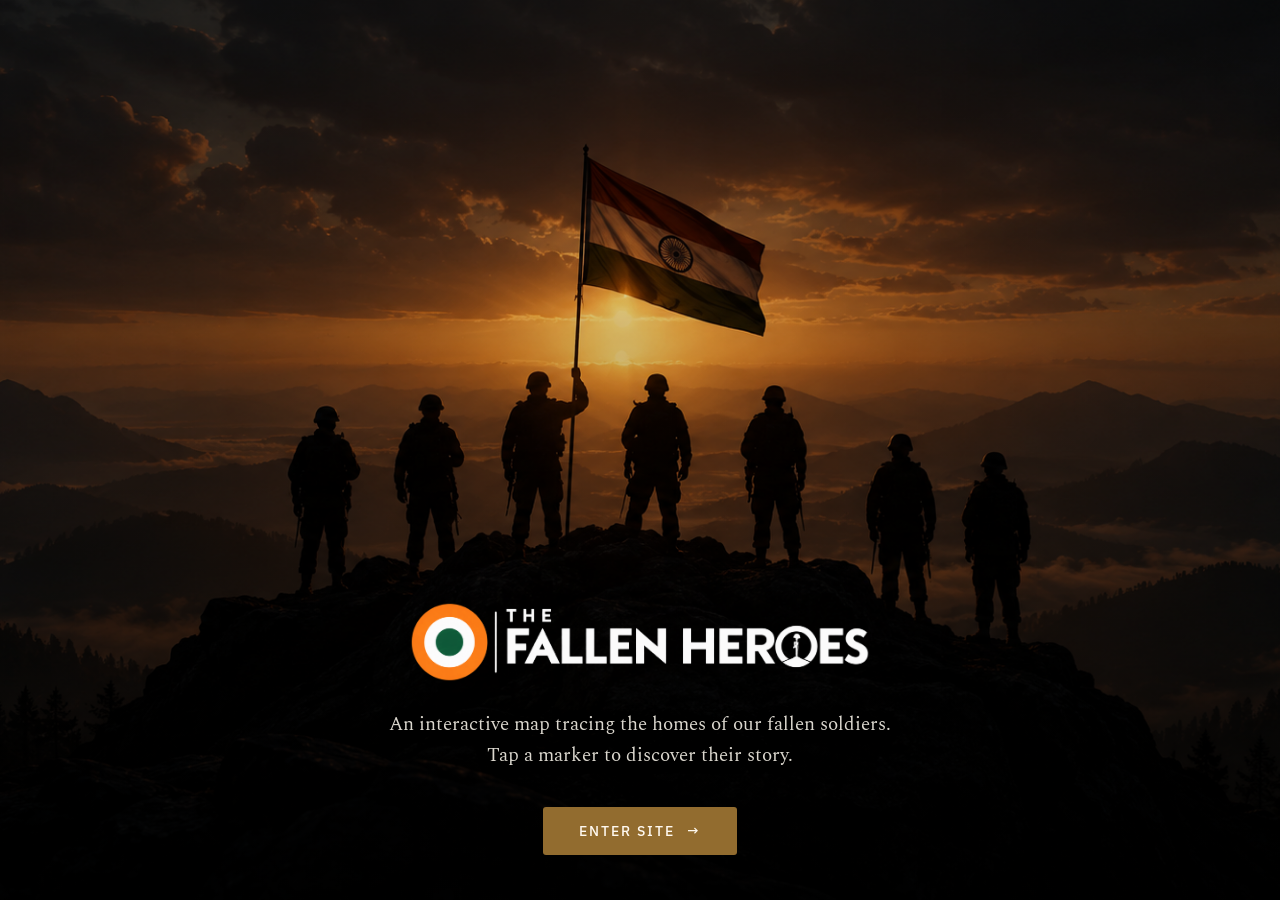
==== index.html @ 47bc84ff "Add files via upload" ====
<!doctype html>
<html lang="en-IN">
<head>
<meta charset="utf-8">
<meta name="viewport" content="width=device-width, initial-scale=1, viewport-fit=cover">
<title>The Fallen Heroes</title>
<meta name="description" content="An interactive map tracing the homes of our fallen soldiers. Tap a marker to discover their story.">
<link rel="canonical" href="https://thefallenheroes.in/">
<meta name="theme-color" content="#0f1211">
<meta property="og:type" content="website">
<meta property="og:site_name" content="The Fallen Heroes">
<meta property="og:title" content="The Fallen Heroes">
<meta property="og:description" content="An interactive map tracing the homes of our fallen soldiers. Tap a marker to discover their story.">
<meta property="og:url" content="https://thefallenheroes.in/">
<meta property="og:image" content="https://thefallenheroes.in/assets/og.jpg">
<meta property="og:image:width" content="1200">
<meta property="og:image:height" content="630">
<meta property="og:image:alt" content="The Fallen Heroes">
<meta name="twitter:card" content="summary_large_image">
<meta name="twitter:title" content="The Fallen Heroes">
<meta name="twitter:description" content="An interactive map tracing the homes of our fallen soldiers. Tap a marker to discover their story.">
<meta name="twitter:image" content="https://thefallenheroes.in/assets/og.jpg">
<link rel="icon" href="assets/favicon.svg" type="image/svg+xml">
<link rel="apple-touch-icon" href="assets/apple-touch-icon.png">
<link rel="preload" as="image" href="assets/background.png">
<link rel="preconnect" href="https://fonts.googleapis.com">
<link rel="preconnect" href="https://fonts.gstatic.com" crossorigin>
<link href="https://fonts.googleapis.com/css2?family=IBM+Plex+Sans:wght@500&family=Spectral:wght@400&display=swap" rel="stylesheet">
<link rel="stylesheet" href="css/entry.css">
</head>
<body>
<main class="entry">
  <img class="entry-bg" src="assets/background.png" alt="" fetchpriority="high">
  <div class="entry-shade" aria-hidden="true"></div>
  <div class="entry-content">
    <h1><img src="assets/logo.png" alt="The Fallen Heroes"></h1>
    <p>An interactive map tracing the homes of our fallen soldiers.<br>Tap a marker to discover their story.</p>
    <a class="cta" href="map/" id="enter">Enter site <span aria-hidden="true">&rarr;</span></a>
  </div>
</main>
<script src="js/entry.js"></script>
</body>
</html>
---- css/entry.css ----
:root { box-sizing: border-box; color-scheme: dark; }
  *, *::before, *::after { box-sizing: inherit; }
  html, body { height: 100%; margin: 0; overflow: hidden; background: #0f1211; }
  .entry { position: fixed; inset: 0; overflow: hidden; transition: opacity 400ms ease-out; }
  .entry.is-leaving { opacity: 0; }
  .entry-bg { position: absolute; inset: 0; width: 100%; height: 100%; object-fit: cover; object-position: 50% 42%; }
  /* Light over the sky and soldiers, deeper over the rock where the text sits. */
  .entry-shade { position: absolute; inset: 0;
    background: linear-gradient(180deg, rgb(0 0 0 / .32) 0%, rgb(0 0 0 / .14) 34%, rgb(0 0 0 / .3) 58%, rgb(0 0 0 / .74) 100%); }
  .entry-content { position: relative; z-index: 1; display: flex; flex-direction: column; align-items: center; justify-content: flex-end;
    height: 100%; padding: 0 24px max(5vh, calc(env(safe-area-inset-bottom) + 28px)); text-align: center; }
  h1 { width: min(84vw, 460px); margin: 0; }
  h1 img { display: block; width: 100%; height: auto; }
  p { max-width: 36rem; margin: 24px 0 0; font: 16.5px/1.6 "Spectral", Georgia, "Times New Roman", serif;
    color: rgb(243 238 228 / .9); text-shadow: 0 1px 12px rgb(0 0 0 / .6); }
  .cta { display: inline-flex; align-items: center; justify-content: center; gap: 12px; min-height: 48px; margin-top: 32px; padding: 0 36px;
    border-radius: 3px; background: #926C2F; color: #fff9f0; text-decoration: none; text-transform: uppercase; letter-spacing: .14em;
    font: 500 14px "IBM Plex Sans", ui-sans-serif, system-ui, sans-serif; transition: background-color 150ms; }
  .cta:hover { background: #82602A; }
  .cta:focus-visible { outline: 2px solid #f2d9a6; outline-offset: 4px; }
  .cta span { transition: transform 200ms; }
  .cta:hover span { transform: translateX(4px); }
  @media (min-width: 640px) { p { margin-top: 28px; font-size: 19px; } .cta { margin-top: 36px; } }
  @media (prefers-reduced-motion: reduce) { .entry, .cta span { transition: none; } }
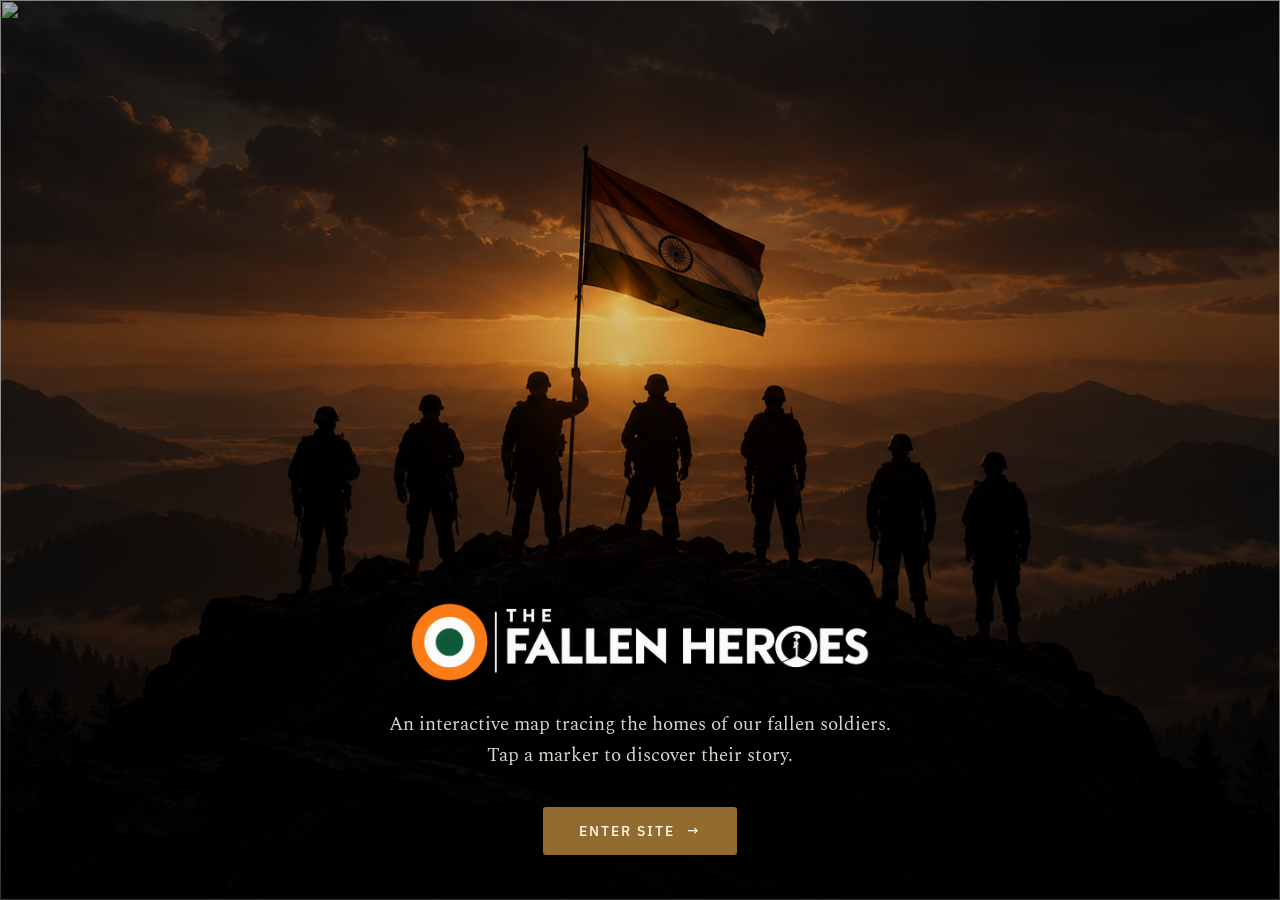
==== commit a58abd9b: "Update index.html" ====
--- a/index.html
+++ b/index.html
@@ -27,10 +27,17 @@
 <link rel="preconnect" href="https://fonts.gstatic.com" crossorigin>
 <link href="https://fonts.googleapis.com/css2?family=IBM+Plex+Sans:wght@500&family=Spectral:wght@400&display=swap" rel="stylesheet">
 <link rel="stylesheet" href="css/entry.css">
+ <link rel="icon" type="image/png" href="/assets/favicon.png">
+<link rel="apple-touch-icon" href="/assets/favicon.png">
 </head>
 <body>
 <main class="entry">
-  <img class="entry-bg" src="assets/background.png" alt="" fetchpriority="high">
+ <div class="entry-carousel" aria-hidden="true">
+  <img class="entry-bg is-active" src="assets/background.png" alt="" fetchpriority="high">
+  <img class="entry-bg" src="assets/background-2.png" alt="" loading="lazy" decoding="async">
+  <img class="entry-bg" src="assets/background-3.png" alt="" loading="lazy" decoding="async">
+  <!-- add more images here, same pattern -->
+</div>
   <div class="entry-shade" aria-hidden="true"></div>
   <div class="entry-content">
     <h1><img src="assets/logo.png" alt="The Fallen Heroes"></h1>
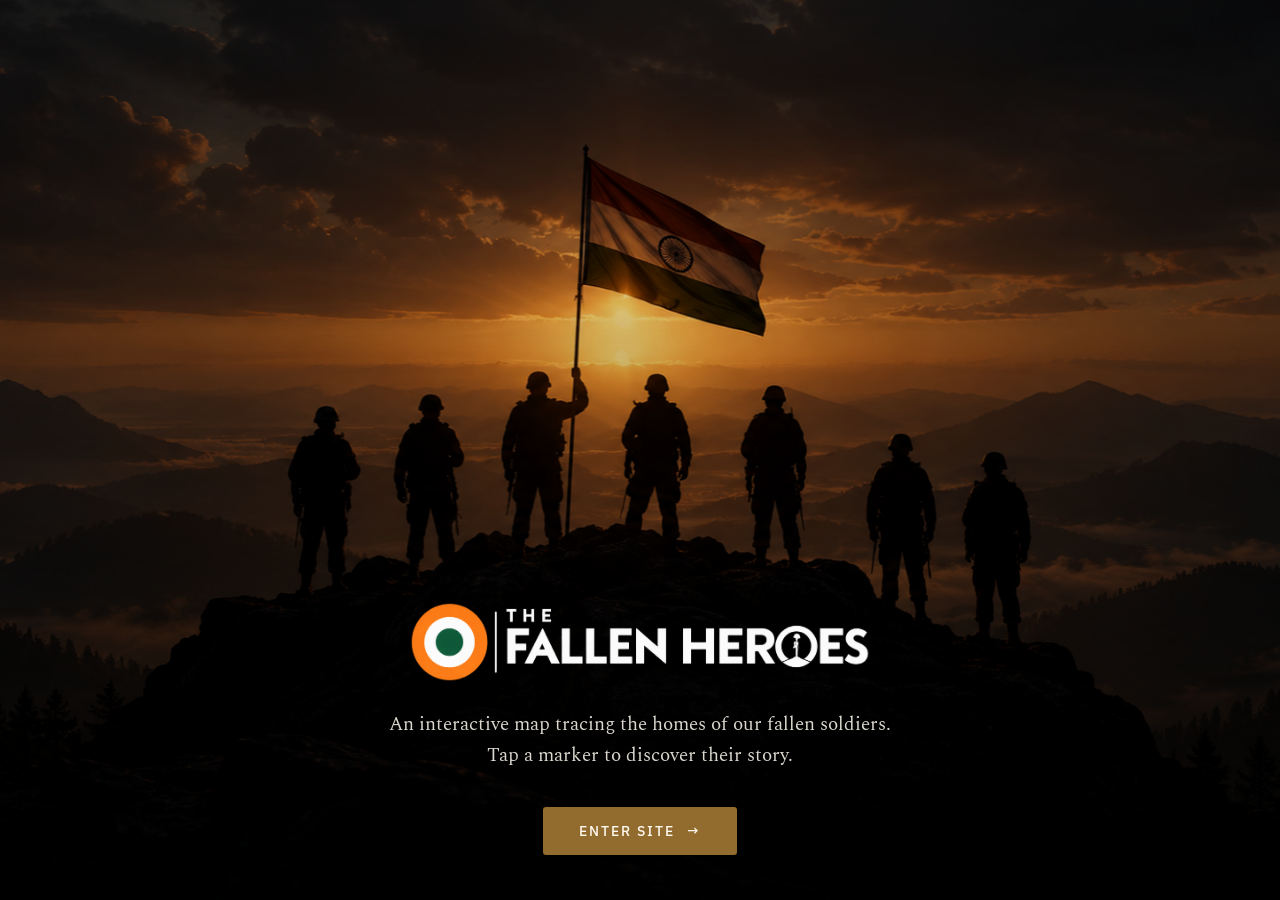
==== commit c2f98a3a: "Update index.html" ====
--- a/index.html
+++ b/index.html
@@ -36,6 +36,7 @@
   <img class="entry-bg is-active" src="assets/background.png" alt="" fetchpriority="high">
   <img class="entry-bg" src="assets/background-2.png" alt="" loading="lazy" decoding="async">
   <img class="entry-bg" src="assets/background-3.png" alt="" loading="lazy" decoding="async">
+  <img class="entry-bg" src="assets/background-4.png" alt="" loading="lazy" decoding="async">
   <!-- add more images here, same pattern -->
 </div>
   <div class="entry-shade" aria-hidden="true"></div>
--- a/css/entry.css
+++ b/css/entry.css
@@ -22,3 +22,27 @@
   .cta:hover span { transform: translateX(4px); }
   @media (min-width: 640px) { p { margin-top: 28px; font-size: 19px; } .cta { margin-top: 36px; } }
   @media (prefers-reduced-motion: reduce) { .entry, .cta span { transition: none; } }
+.entry-carousel {
+  position: absolute;
+  inset: 0;
+  overflow: hidden;
+}
+
+.entry-carousel .entry-bg {
+  position: absolute;
+  inset: 0;
+  width: 100%;
+  height: 100%;
+  object-fit: cover;
+  opacity: 0;
+  transition: opacity 0.6s ease-in-out;
+  will-change: opacity;
+}
+
+.entry-carousel .entry-bg.is-active {
+  opacity: 1;
+}
+
+@media (prefers-reduced-motion: reduce) {
+  .entry-carousel .entry-bg { transition: none; }
+}
